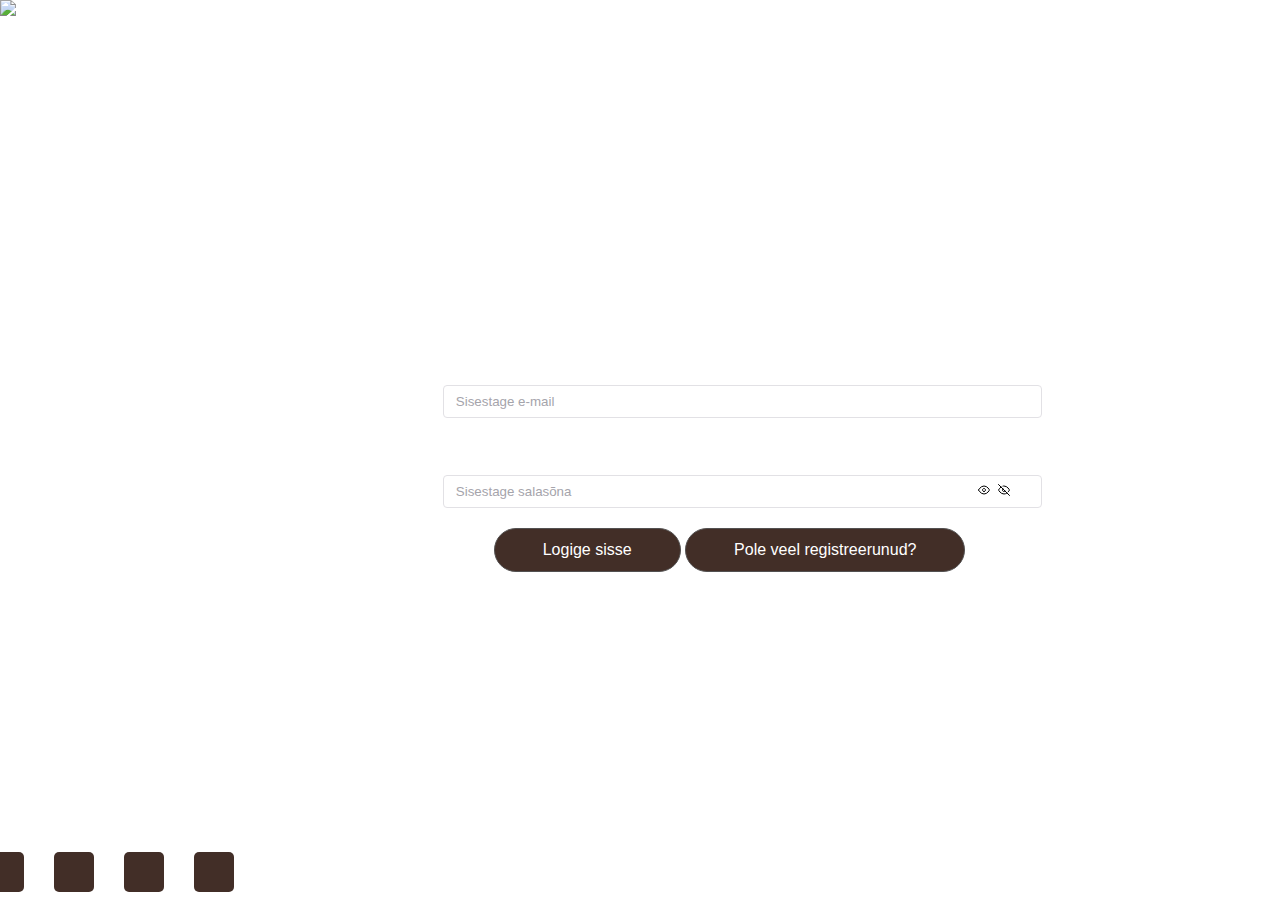
==== public/login.html @ 9e924935 "Uus_login" ====
<!DOCTYPE html>
<html lang="en" dir="ltr">
<head>
    <meta charset="UTF-8">
    <title>Oivalised Hõrgutised</title>
    <script src="https://kit.fontawesome.com/b4903e653c.js" crossorigin="anonymous"></script>
    <link rel="stylesheet" href="styles.css">
    <link rel="preconnect" href="https://fonts.googleapis.com">
<link rel="preconnect" href="https://fonts.gstatic.com" crossorigin>
<link href="https://fonts.googleapis.com/css2?family=Open+Sans:wght@300&family=Roboto+Mono:wght@300&display=swap" rel="stylesheet">
</head>
<body>


    
    <div class="wrapper">
        <div class="muu_sisu">
            <div class="login">
                <div class="inputs">
                    <label for="">Sisestage e-mail   
                        <input type="text" id="" placeholder="Sisestage e-mail">
                    </label>
                    <label for="">Sisestage salasõna
                        <input type="text" placeholder="Sisestage salasõna">
                        <img src="./images/eye.svg" class="eye">
                        <img src="./images/eye-off.svg" class="eye-off">
            
                    </label>
                </div>
                            
                <div class="buttons">
                    <button>Logige sisse</button>
                    <button>Pole veel registreerunud?</button>
                </div>
             </div>

        </div>
        <div class="navbar">
            <img src="images/uuslogo.png" style="height: 243px;"></h1>

            <ul>
                <li><a href="#">Avaleht</a></li>
                <li><a href="#">Külmkapi sisu</a></li>
                <li><a href="#">Olemasolevad koostisosad</a></li>
                <li><a href="#">Retseptid</a></li>
                <li><a href="#">Salvestatud retseptid</a></li>
            </ul>

            <div class="sotsiaalmeedia">
                <a href="#"><i class="fab fa-facebook"></i></a>
                <a href="#"><i class="fab fa-instagram"></i></a>
                <a href="#"><i class="fab fa-twitter"></i></a>
                <a href="#"><i class="fab fa-youtube"></i></a>
            </div>
        </div>


    </div>

</body>

</html>
---- public/styles.css ----
*{
    margin: 0;
    padding: 0;
}
body{
    font-family: 'Lucida Sans', 'Lucida Sans Regular', 'Lucida Grande', 'Lucida Sans Unicode', Geneva, Verdana, sans-serif;
    background: url(images/kitchen7.jpg);
    background-repeat: no-repeat;
    background-size: 100%;
}
h1{
    font-family: 'Lucida Sans', 'Lucida Sans Regular', 'Lucida Grande', 'Lucida Sans Unicode', Geneva, Verdana, sans-serif;
    font-size: 40px;
    position: fixed;
    top: 70px;
    color:#fff;
    left: 320px;

}
a{
    color: #fff;
    text-decoration: none;
}
.wrapper .navbar{
    position: fixed;
    left: 0;
    top: 0;
    width: 17vw;
    height: 100vh;
}
.wrapper .navbar ul li{
    list-style: none;
    padding: 20px;
    border-bottom: 1px rgba(0, 0, 0, 0);
    border-top: 1px solid rgba(255, 255, 255, 0.3);
}
.wrapper .navbar .sotsiaalmeedia{
    position: absolute;
    bottom: 8px;
    left: 50%;
    transform: translate(-50%);
    font-size: 25px;
    display: flex;
    height: 40px;

}
.wrapper .navbar .sotsiaalmeedia a{
    margin:0 15px;
    background: #422e27;
    border-radius: 5px;
    height: 40px;
    width: 40px;
    display: flex;
    align-items: center;
}
.wrapper .navbar .sotsiaalmeedia a i{
    margin: 0 auto;

}
.wrapper .navbar .sotsiaalmeedia a:hover{
    transition: 1s;
    transform: rotate(360deg);
    
}
.wrapper{
    position: relative;

}
.wrapper .muu_sisu{
    width: 80vw;
    margin-left: 17vw;
    height: 100vh
    ;


}


label{
    display: block;
    margin-top: 32px;
    position: relative;
    width: 100%;
    font-size: 20px;
    font-weight: 400;
    color: #fff;
}

input{
    display: block;
    border: 1px solid #E2E1E5;
    border-radius: 4px;
    padding: 8px 12px;
    margin-top: 2px;
    width: 100%;

}
input:focus{
    border: 1px solid #E2E1E5;

}

input::placeholder{
    color: #a5a4ab  ;
}

.inputs{
    width: 80%;
}

.eye, .eye-off{
    position: absolute;
    top: 34px; 
    width: 12px;
    right: 26px;
    color: #E2E1E5;
    cursor: pointer;
}


.eye-off{
    right: 6px;
}

.buttons {
    margin-top: 20px;
}

.login{
    display: flex;
    flex-direction: column;
    align-items: center;
    justify-content: center;
    margin: 0 auto;
    height: 100%;
    width: 70%;
}

button{
    font: inherit;
    font-family: 'Lucida Sans', 'Lucida Sans Regular', 'Lucida Grande', 'Lucida Sans Unicode', Geneva, Verdana, sans-serif;
    color: #ffffff;
    padding: 0.75em 3em;
    background: #422e27;
    border: 0.1em solid rgb(83, 81, 81);
    border-radius: 100vw;
    cursor: pointer;
    transition: background-color 250ms;

}
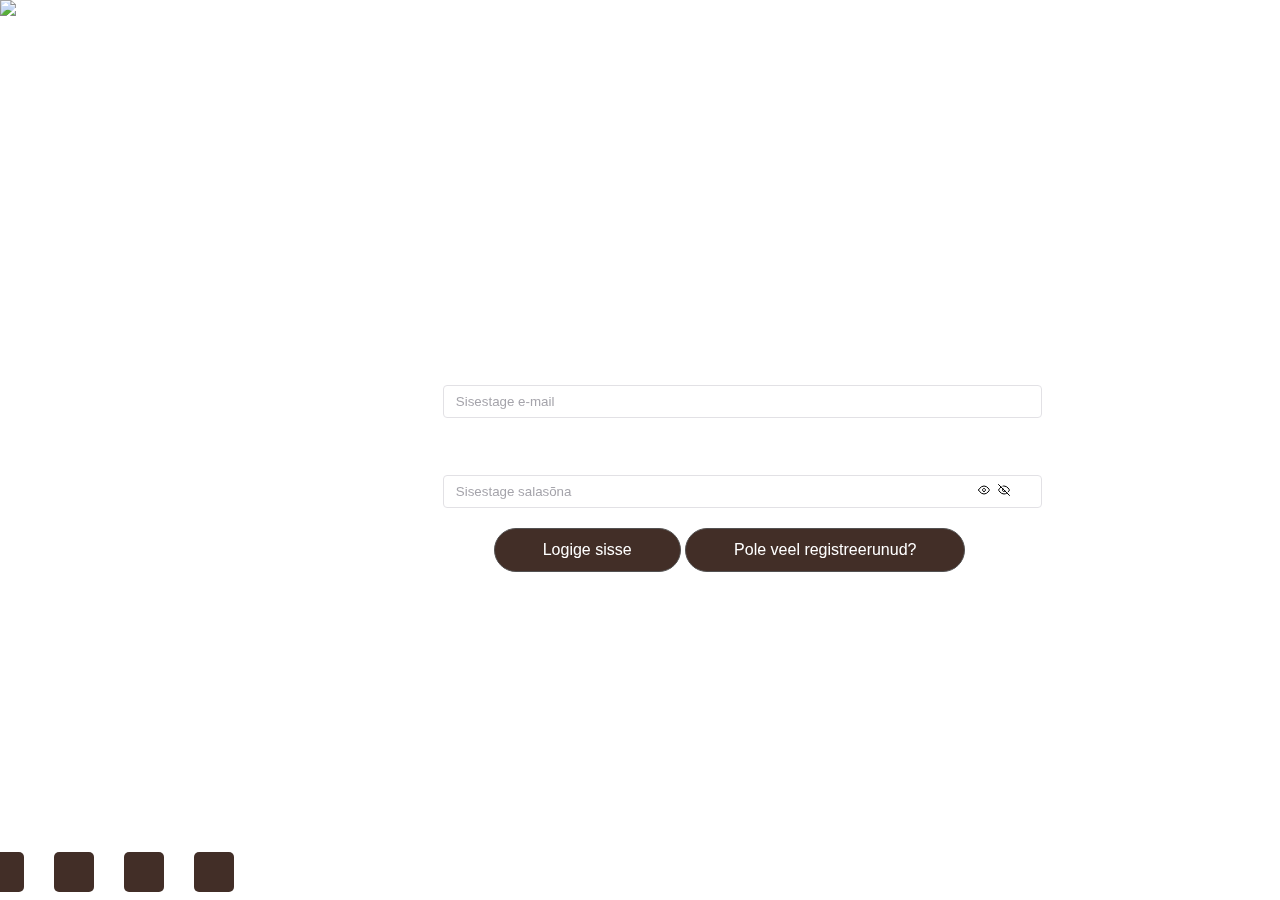
==== commit dd03daa6: "Failide_liitmine" ====
--- a/public/login.html
+++ b/public/login.html
@@ -2,7 +2,7 @@
 <html lang="en" dir="ltr">
 <head>
     <meta charset="UTF-8">
-    <title>Oivalised Hõrgutised</title>
+    <title>Logi sisse</title>
     <script src="https://kit.fontawesome.com/b4903e653c.js" crossorigin="anonymous"></script>
     <link rel="stylesheet" href="styles.css">
     <link rel="preconnect" href="https://fonts.googleapis.com">
@@ -10,7 +10,9 @@
 <link href="https://fonts.googleapis.com/css2?family=Open+Sans:wght@300&family=Roboto+Mono:wght@300&display=swap" rel="stylesheet">
 </head>
 <body>
-
+    <h1>
+        Sisselogimiseks sisestage kasutajanimi ja parool.
+    </h1>
 
     
     <div class="wrapper">
@@ -30,7 +32,7 @@
                             
                 <div class="buttons">
                     <button>Logige sisse</button>
-                    <button>Pole veel registreerunud?</button>
+                    <button><a href="konto_loomine.html">Pole veel registreerunud?</a></button>
                 </div>
              </div>
 
@@ -39,18 +41,18 @@
             <img src="images/uuslogo.png" style="height: 243px;"></h1>
 
             <ul>
-                <li><a href="#">Avaleht</a></li>
-                <li><a href="#">Külmkapi sisu</a></li>
-                <li><a href="#">Olemasolevad koostisosad</a></li>
-                <li><a href="#">Retseptid</a></li>
-                <li><a href="#">Salvestatud retseptid</a></li>
+                <li><a href="index2.html">Avaleht</a></li>
+                <li><a href="fridge.html">Külmkapi sisu</a></li>
+                <li><a href="olemasolevad_koostisosad.html">Olemasolevad koostisosad</a></li>
+                <li><a href="recipes.html">Retseptid</a></li>
+                <li><a href="salvestatud_retseptid.html">Salvestatud retseptid</a></li>
             </ul>
 
             <div class="sotsiaalmeedia">
-                <a href="#"><i class="fab fa-facebook"></i></a>
-                <a href="#"><i class="fab fa-instagram"></i></a>
-                <a href="#"><i class="fab fa-twitter"></i></a>
-                <a href="#"><i class="fab fa-youtube"></i></a>
+                <a href=https://www.facebook.com/ylikool/><i class="fab fa-facebook"></i></a>
+                <a href=https://www.instagram.com/taltechuniversity/><i class="fab fa-instagram"></i></a>
+                <a href=https://twitter.com/TallinnTech><i class="fab fa-twitter"></i></a>
+                <a href=https://www.youtube.com/watch?v=_xupBQHTKE8><i class="fab fa-youtube"></i></a>
             </div>
         </div>
 
